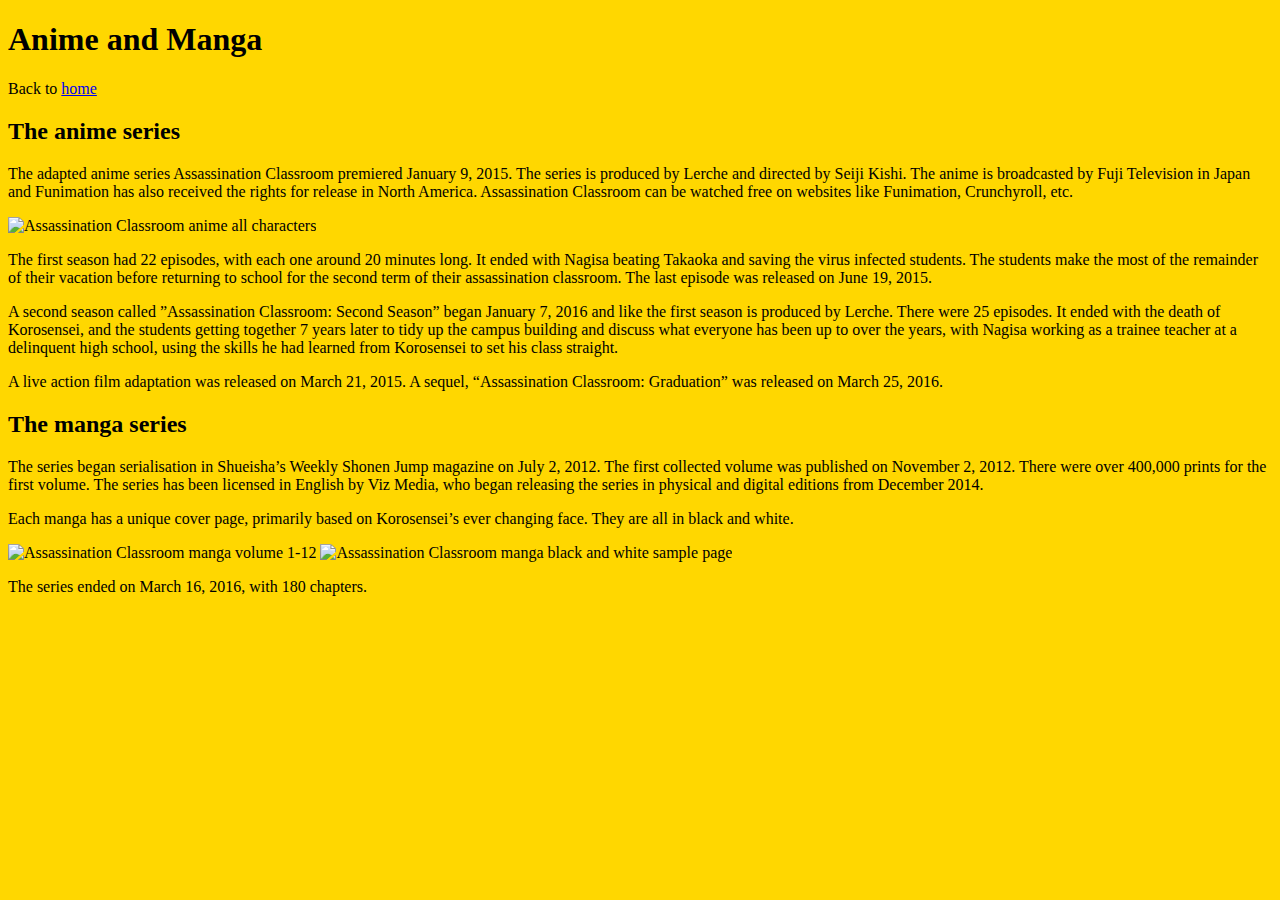
==== assclassanimemanga.html @ 72384e5c "Add files via upload" ====
<!doctype html>
<html>
	<head>
		<title> Assassination CLassroom Anime and Manga </title>
		 <link rel="stylesheet" type="text/css" href="assclassanimemanga.css" />
	</head>
			<h1> Anime and Manga </h1>
 <p> Back to <a href= "index.html"> home </a> </p>
   <!-- This link leads back to the home page to make it easier for users -->
				<h2> The anime series </h2>
					<p> The adapted anime series Assassination Classroom premiered January 9, 2015. The series is produced by Lerche and directed by Seiji Kishi. 
					The anime is broadcasted by Fuji Television in Japan and Funimation has also received the rights for release in North America. Assassination Classroom
					can be watched free on websites like Funimation, Crunchyroll, etc.                                                                             </p>
          <img src= "../Images/assanime.jpg" alt= "Assassination Classroom anime all characters" width= "250" height= "350"/> 
					<p> The first season had 22 episodes, with each one around 20 minutes long. It ended with Nagisa beating Takaoka and saving the virus infected students.
					The students make the most of the remainder of their vacation before returning to school for the second term of their assassination classroom. The last
					episode was released on June 19, 2015.                                                                                                         </p>

					<p> A second season called &rdquo;Assassination Classroom&#58; Second Season&rdquo; began January 7, 2016 and like the first season is produced by 
					Lerche. There were 25 episodes. It ended with the death of Korosensei, and the students getting together 7 years later to tidy up the campus building 
					and discuss what everyone has been up to over the years, with Nagisa working as a trainee teacher at a delinquent high school, using the skills he had 
					learned from Korosensei to set his class straight.                                                                                             </p>

					<p> A live action film adaptation was released on March 21, 2015. A sequel, &ldquo;Assassination Classroom&#58; Graduation&rdquo; was released on March 
					25, 2016.																																	   </p>


				<h2> The manga series </h2>

					<p> The series began serialisation in Shueisha&rsquo;s Weekly Shonen Jump magazine on July 2, 2012. The first collected volume was published on 
					November 2, 2012. There were over 400,000 prints for the first volume. The series has been licensed in English by Viz Media, who began releasing the 
					series in physical and digital editions from December 2014.                                                                                    </p>
					
					<p> Each manga has a unique cover page, primarily based on Korosensei&rsquo;s ever changing face. They are all in black and white.                   </p>
          <img src= "../Images/assclassmanga12.jpg" alt= "Assassination Classroom manga volume 1-12" width= "560" height="300"/>
		  <img src= "../Images/assclassmangapage.jpg" alt= "Assassination Classroom manga black and white sample page" width= "180" height= "300"/>
					<p> The series ended on March 16, 2016, with 180 chapters.                                                                                     </p>
</html>
  <!-- This link leads back to the home page to make it easier for users -->
---- assclassanimemanga.css ----
body
{
	background-color: gold;
}
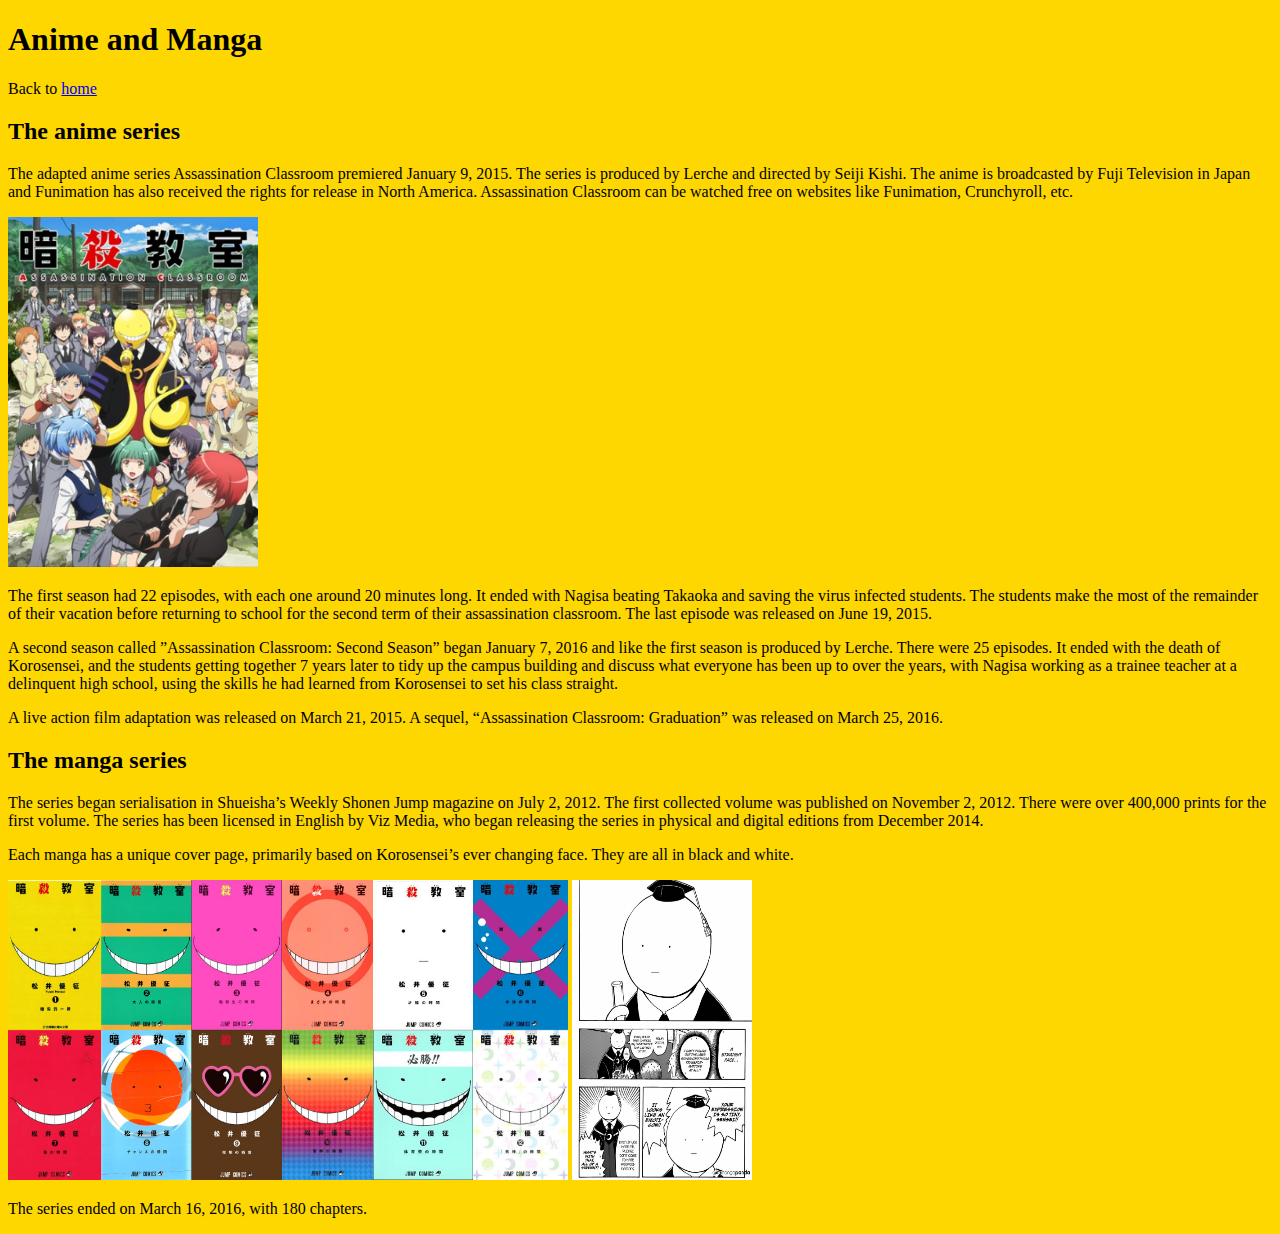
==== commit f96c1622: "Add files via upload" ====
--- a/assclassanimemanga.html
+++ b/assclassanimemanga.html
@@ -11,7 +11,7 @@
 					<p> The adapted anime series Assassination Classroom premiered January 9, 2015. The series is produced by Lerche and directed by Seiji Kishi. 
 					The anime is broadcasted by Fuji Television in Japan and Funimation has also received the rights for release in North America. Assassination Classroom
 					can be watched free on websites like Funimation, Crunchyroll, etc.                                                                             </p>
-          <img src= "../Images/assanime.jpg" alt= "Assassination Classroom anime all characters" width= "250" height= "350"/> 
+          <img src= "Images/assanime.jpg" alt= "Assassination Classroom anime all characters" width= "250" height= "350"/> 
 					<p> The first season had 22 episodes, with each one around 20 minutes long. It ended with Nagisa beating Takaoka and saving the virus infected students.
 					The students make the most of the remainder of their vacation before returning to school for the second term of their assassination classroom. The last
 					episode was released on June 19, 2015.                                                                                                         </p>
@@ -32,8 +32,8 @@
 					series in physical and digital editions from December 2014.                                                                                    </p>
 					
 					<p> Each manga has a unique cover page, primarily based on Korosensei&rsquo;s ever changing face. They are all in black and white.                   </p>
-          <img src= "../Images/assclassmanga12.jpg" alt= "Assassination Classroom manga volume 1-12" width= "560" height="300"/>
-		  <img src= "../Images/assclassmangapage.jpg" alt= "Assassination Classroom manga black and white sample page" width= "180" height= "300"/>
+          <img src= "Images/assclassmanga12.jpg" alt= "Assassination Classroom manga volume 1-12" width= "560" height="300"/>
+		  <img src= "Images/assclassmangapage.jpg" alt= "Assassination Classroom manga black and white sample page" width= "180" height= "300"/>
 					<p> The series ended on March 16, 2016, with 180 chapters.                                                                                     </p>
 </html>
   <!-- This link leads back to the home page to make it easier for users --> 